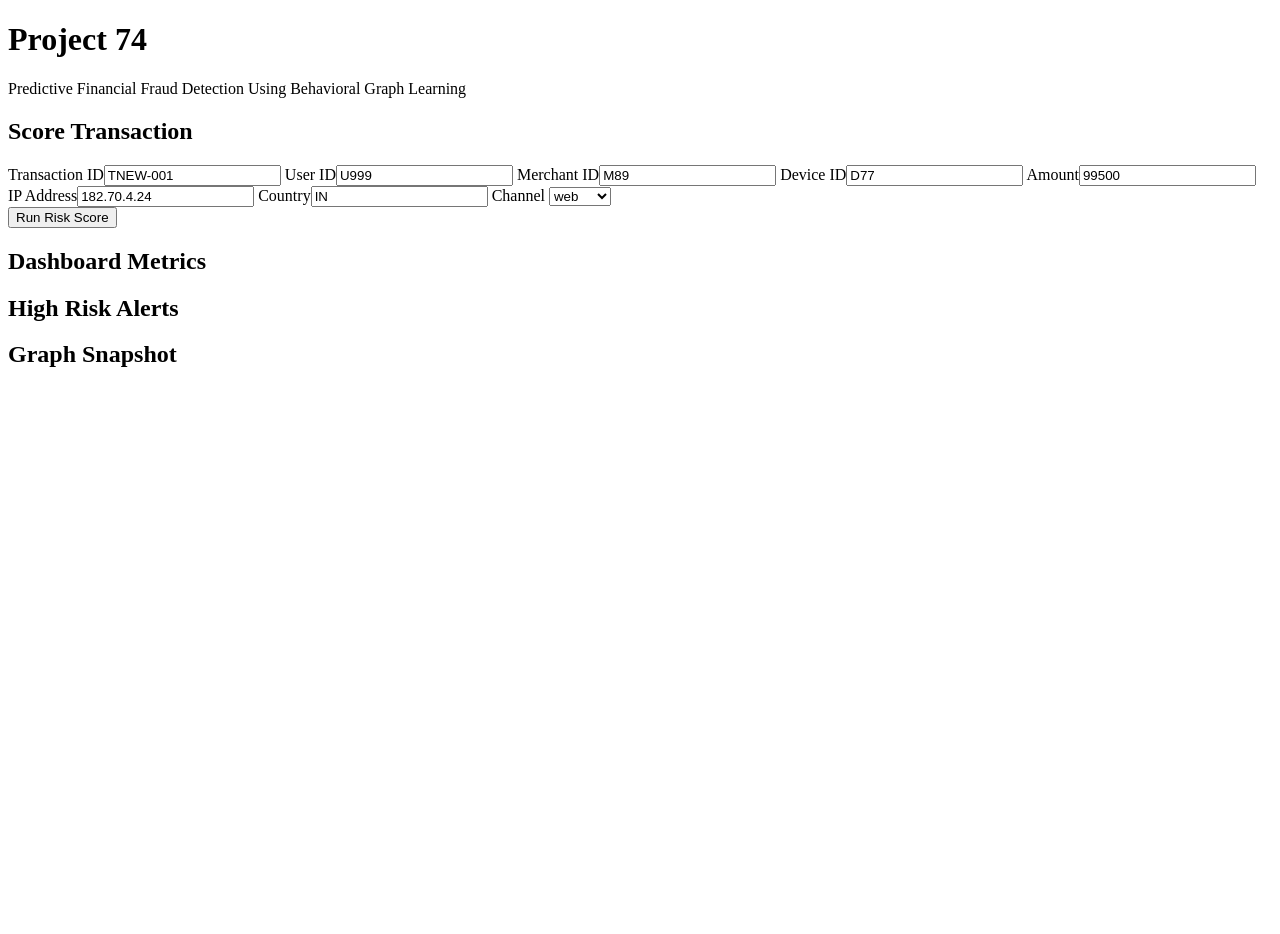
==== frontend/index.html @ 98dca5d9 "feat: complete Project 74 full-stack fraud detection platform Backend: FastAPI app with health, tran" ====
<!doctype html>
<html lang="en">
  <head>
    <meta charset="UTF-8" />
    <meta name="viewport" content="width=device-width, initial-scale=1.0" />
    <title>Project 74 Fraud Detection</title>
    <link rel="stylesheet" href="/static/styles.css" />
  </head>
  <body>
    <header>
      <h1>Project 74</h1>
      <p>Predictive Financial Fraud Detection Using Behavioral Graph Learning</p>
    </header>

    <main>
      <section class="panel">
        <h2>Score Transaction</h2>
        <form id="scoreForm">
          <div class="grid">
            <label>Transaction ID<input name="transaction_id" required value="TNEW-001" /></label>
            <label>User ID<input name="user_id" required value="U999" /></label>
            <label>Merchant ID<input name="merchant_id" required value="M89" /></label>
            <label>Device ID<input name="device_id" required value="D77" /></label>
            <label>Amount<input name="amount" type="number" min="1" step="0.01" required value="99500" /></label>
            <label>IP Address<input name="ip_address" required value="182.70.4.24" /></label>
            <label>Country<input name="country" required value="IN" /></label>
            <label>Channel
              <select name="channel">
                <option value="web">web</option>
                <option value="mobile">mobile</option>
                <option value="pos">pos</option>
                <option value="atm">atm</option>
              </select>
            </label>
          </div>
          <button type="submit">Run Risk Score</button>
        </form>
        <div id="scoreResult" class="result hidden"></div>
      </section>

      <section class="panel">
        <h2>Dashboard Metrics</h2>
        <div id="metrics" class="metrics"></div>
      </section>

      <section class="panel">
        <h2>High Risk Alerts</h2>
        <div id="alerts"></div>
      </section>

      <section class="panel">
        <h2>Graph Snapshot</h2>
        <svg id="graph" viewBox="0 0 900 380"></svg>
      </section>
    </main>

    <script src="/static/app.js"></script>
  </body>
</html>
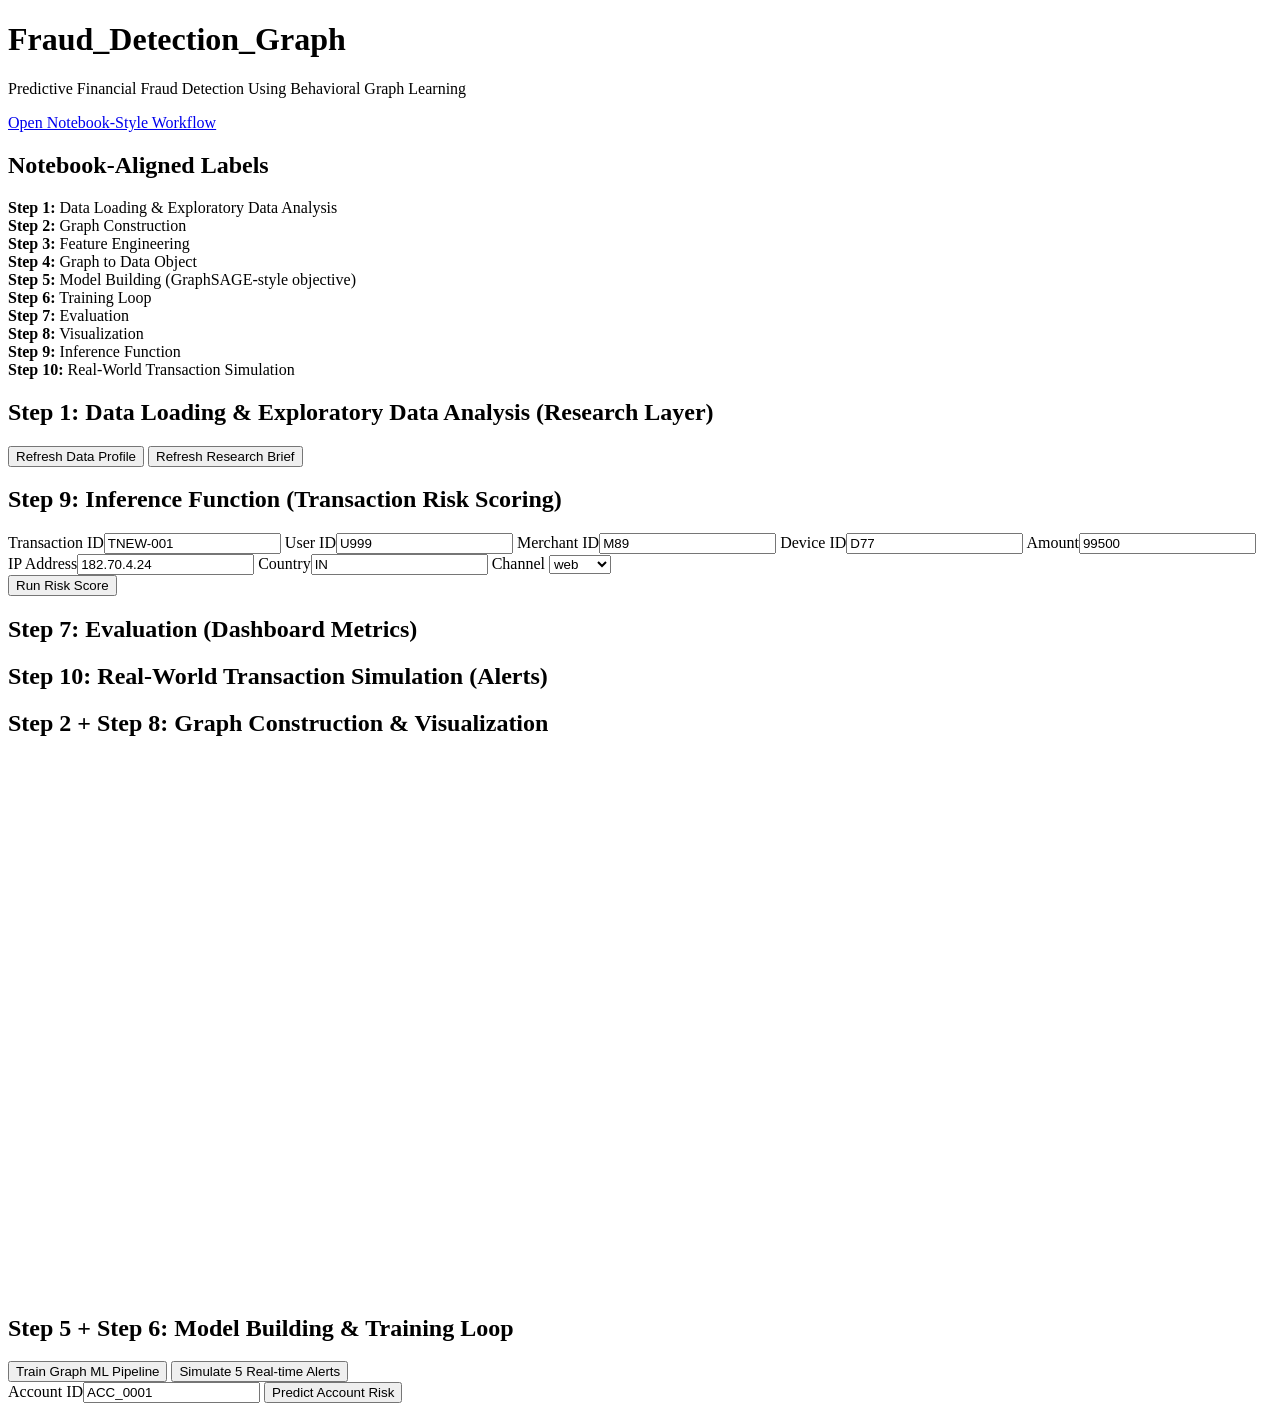
==== commit 2dd6fee1: "feat: major upgrade to Fraud_Detection_Graph full-stack platform Backend: added notebook route, exte" ====
--- a/frontend/index.html
+++ b/frontend/index.html
@@ -3,18 +3,45 @@
   <head>
     <meta charset="UTF-8" />
     <meta name="viewport" content="width=device-width, initial-scale=1.0" />
-    <title>Project 74 Fraud Detection</title>
+    <title>Fraud_Detection_Graph</title>
     <link rel="stylesheet" href="/static/styles.css" />
   </head>
   <body>
     <header>
-      <h1>Project 74</h1>
+      <h1>Fraud_Detection_Graph</h1>
       <p>Predictive Financial Fraud Detection Using Behavioral Graph Learning</p>
+      <p><a class="slides-link" href="/notebook" target="_blank" rel="noopener">Open Notebook-Style Workflow</a></p>
     </header>
 
     <main>
       <section class="panel">
-        <h2>Score Transaction</h2>
+        <h2>Notebook-Aligned Labels</h2>
+        <div class="flow">
+          <div><strong>Step 1:</strong> Data Loading &amp; Exploratory Data Analysis</div>
+          <div><strong>Step 2:</strong> Graph Construction</div>
+          <div><strong>Step 3:</strong> Feature Engineering</div>
+          <div><strong>Step 4:</strong> Graph to Data Object</div>
+          <div><strong>Step 5:</strong> Model Building (GraphSAGE-style objective)</div>
+          <div><strong>Step 6:</strong> Training Loop</div>
+          <div><strong>Step 7:</strong> Evaluation</div>
+          <div><strong>Step 8:</strong> Visualization</div>
+          <div><strong>Step 9:</strong> Inference Function</div>
+          <div><strong>Step 10:</strong> Real-World Transaction Simulation</div>
+        </div>
+      </section>
+
+      <section class="panel">
+        <h2>Step 1: Data Loading & Exploratory Data Analysis (Research Layer)</h2>
+        <div class="inline-actions">
+          <button id="refreshProfileBtn" type="button">Refresh Data Profile</button>
+          <button id="refreshResearchBtn" type="button">Refresh Research Brief</button>
+        </div>
+        <div id="dataProfile" class="diag"></div>
+        <div id="researchBrief" class="diag"></div>
+      </section>
+
+      <section class="panel">
+        <h2>Step 9: Inference Function (Transaction Risk Scoring)</h2>
         <form id="scoreForm">
           <div class="grid">
             <label>Transaction ID<input name="transaction_id" required value="TNEW-001" /></label>
@@ -39,18 +66,34 @@
       </section>
 
       <section class="panel">
-        <h2>Dashboard Metrics</h2>
+        <h2>Step 7: Evaluation (Dashboard Metrics)</h2>
         <div id="metrics" class="metrics"></div>
       </section>
 
       <section class="panel">
-        <h2>High Risk Alerts</h2>
+        <h2>Step 10: Real-World Transaction Simulation (Alerts)</h2>
         <div id="alerts"></div>
       </section>
 
       <section class="panel">
-        <h2>Graph Snapshot</h2>
+        <h2>Step 2 + Step 8: Graph Construction & Visualization</h2>
         <svg id="graph" viewBox="0 0 900 380"></svg>
+      </section>
+
+      <section class="panel">
+        <h2>Step 5 + Step 6: Model Building & Training Loop</h2>
+        <div class="inline-actions">
+          <button id="trainMlBtn" type="button">Train Graph ML Pipeline</button>
+          <button id="simulateMlBtn" type="button">Simulate 5 Real-time Alerts</button>
+        </div>
+        <form id="predictForm" class="predict-form">
+          <label>Account ID<input name="account_id" required value="ACC_0001" /></label>
+          <button type="submit">Predict Account Risk</button>
+        </form>
+        <div id="mlMetrics" class="result hidden"></div>
+        <div id="mlPredict" class="result hidden"></div>
+        <div id="mlSimulation"></div>
+        <div id="mlDiagnostics" class="diag"></div>
       </section>
     </main>
 
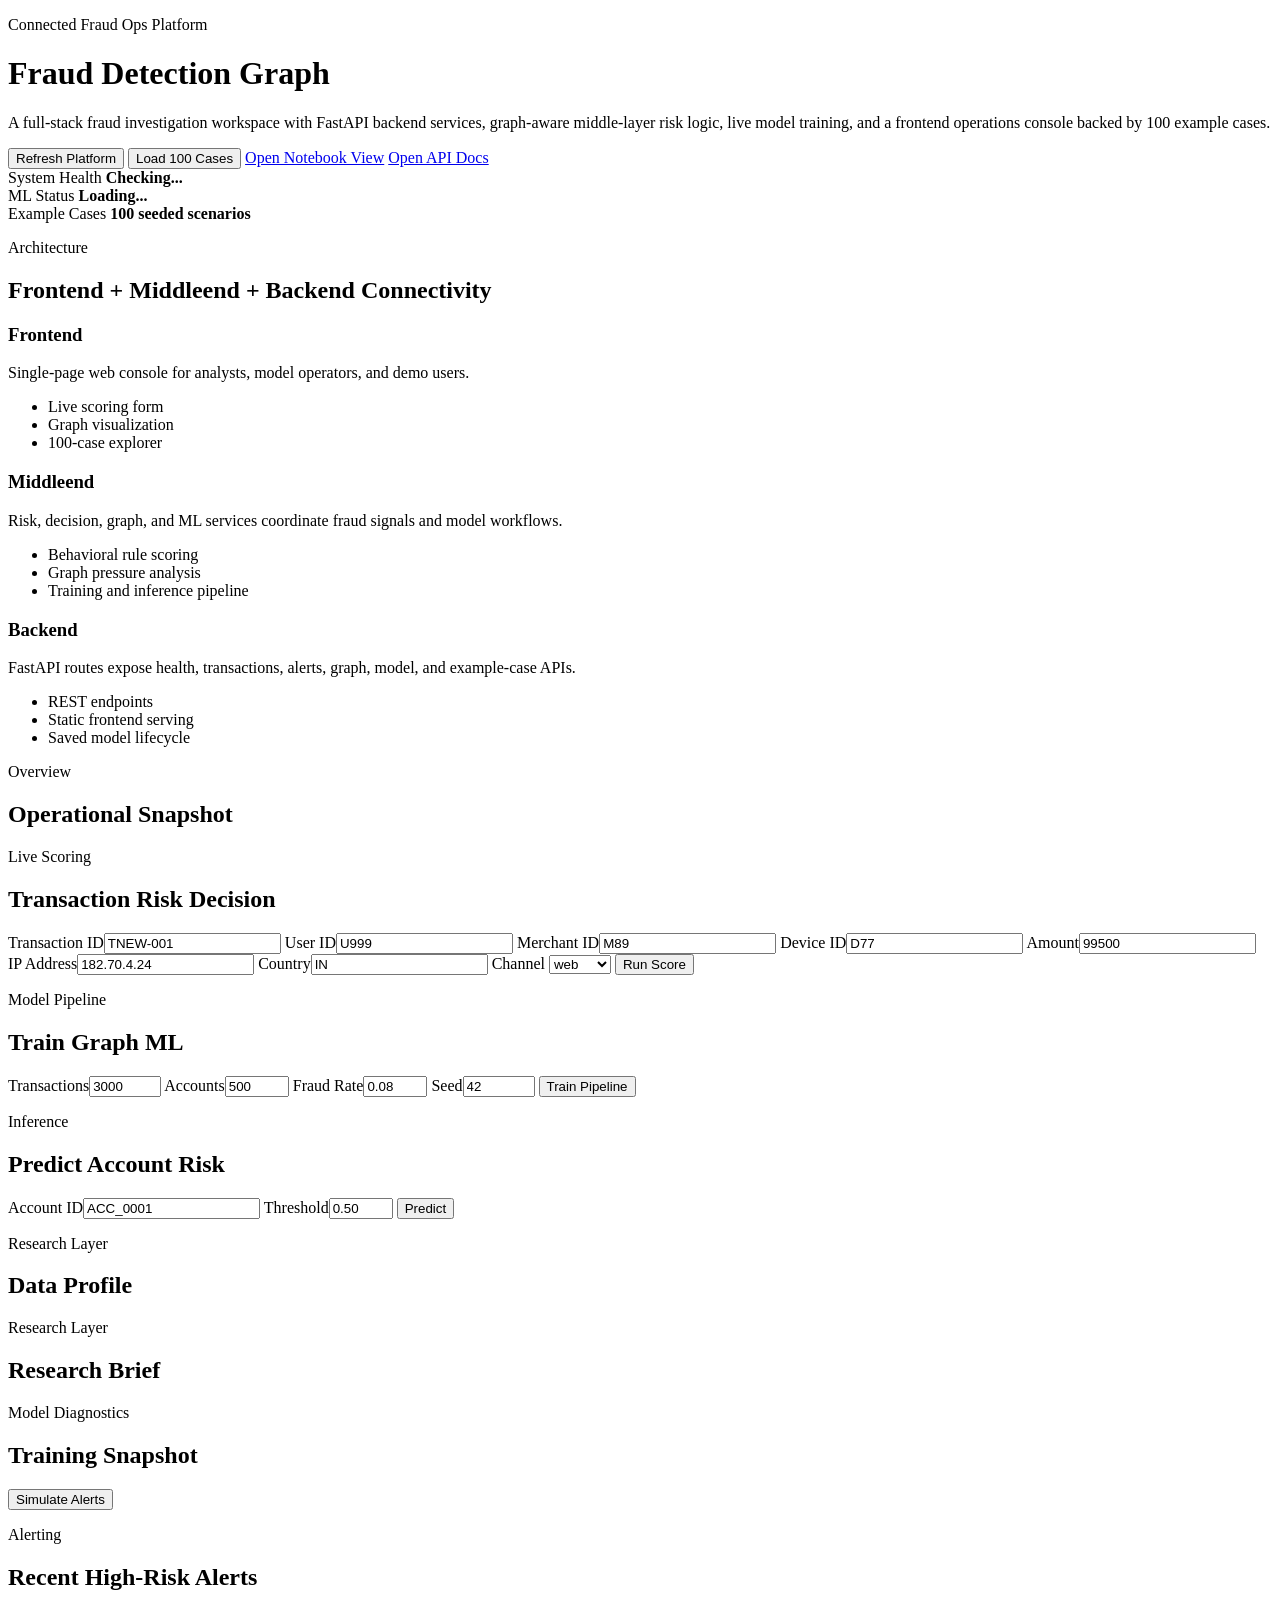
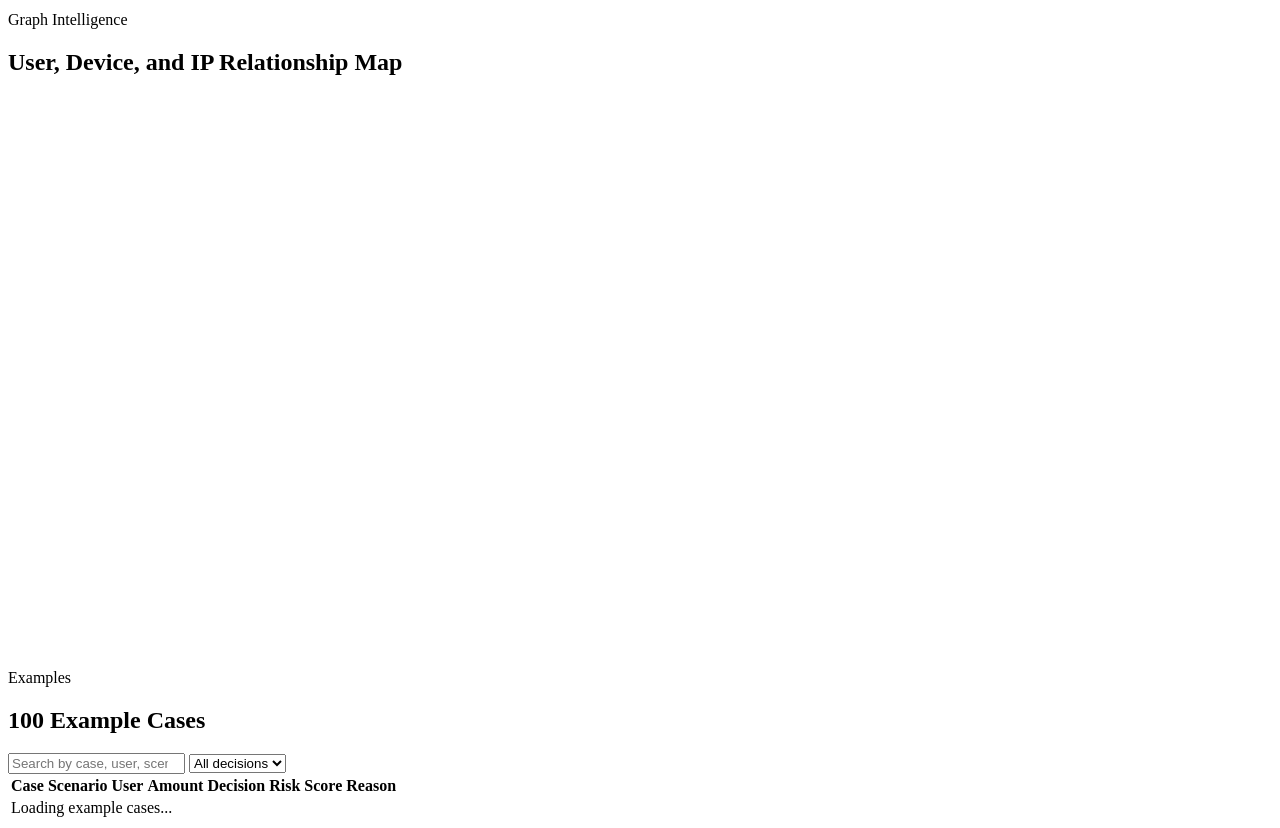
==== commit cc44219e: "Align repo with reference notebook structure and improve full-stack demo" ====
--- a/frontend/index.html
+++ b/frontend/index.html
@@ -3,47 +3,100 @@
   <head>
     <meta charset="UTF-8" />
     <meta name="viewport" content="width=device-width, initial-scale=1.0" />
-    <title>Fraud_Detection_Graph</title>
+    <title>Fraud Detection Graph Platform</title>
     <link rel="stylesheet" href="/static/styles.css" />
   </head>
   <body>
-    <header>
-      <h1>Fraud_Detection_Graph</h1>
-      <p>Predictive Financial Fraud Detection Using Behavioral Graph Learning</p>
-      <p><a class="slides-link" href="/notebook" target="_blank" rel="noopener">Open Notebook-Style Workflow</a></p>
-    </header>
-
-    <main>
-      <section class="panel">
-        <h2>Notebook-Aligned Labels</h2>
-        <div class="flow">
-          <div><strong>Step 1:</strong> Data Loading &amp; Exploratory Data Analysis</div>
-          <div><strong>Step 2:</strong> Graph Construction</div>
-          <div><strong>Step 3:</strong> Feature Engineering</div>
-          <div><strong>Step 4:</strong> Graph to Data Object</div>
-          <div><strong>Step 5:</strong> Model Building (GraphSAGE-style objective)</div>
-          <div><strong>Step 6:</strong> Training Loop</div>
-          <div><strong>Step 7:</strong> Evaluation</div>
-          <div><strong>Step 8:</strong> Visualization</div>
-          <div><strong>Step 9:</strong> Inference Function</div>
-          <div><strong>Step 10:</strong> Real-World Transaction Simulation</div>
+    <div class="page-shell">
+      <header class="hero">
+        <div class="hero-copy">
+          <p class="eyebrow">Connected Fraud Ops Platform</p>
+          <h1>Fraud Detection Graph</h1>
+          <p class="hero-text">
+            A full-stack fraud investigation workspace with FastAPI backend services, graph-aware middle-layer risk
+            logic, live model training, and a frontend operations console backed by 100 example cases.
+          </p>
+          <div class="hero-actions">
+            <button id="refreshAllBtn" type="button">Refresh Platform</button>
+            <button id="loadExamplesBtn" type="button" class="secondary">Load 100 Cases</button>
+            <a class="nav-link" href="/notebook" target="_blank" rel="noopener">Open Notebook View</a>
+            <a class="nav-link" href="/docs" target="_blank" rel="noopener">Open API Docs</a>
+          </div>
         </div>
-      </section>
-
-      <section class="panel">
-        <h2>Step 1: Data Loading & Exploratory Data Analysis (Research Layer)</h2>
-        <div class="inline-actions">
-          <button id="refreshProfileBtn" type="button">Refresh Data Profile</button>
-          <button id="refreshResearchBtn" type="button">Refresh Research Brief</button>
+
+        <div class="hero-panel">
+          <div class="hero-stat">
+            <span>System Health</span>
+            <strong id="healthStatus">Checking...</strong>
+          </div>
+          <div class="hero-stat">
+            <span>ML Status</span>
+            <strong id="mlStatusHero">Loading...</strong>
+          </div>
+          <div class="hero-stat">
+            <span>Example Cases</span>
+            <strong id="caseCountHero">100 seeded scenarios</strong>
+          </div>
         </div>
-        <div id="dataProfile" class="diag"></div>
-        <div id="researchBrief" class="diag"></div>
-      </section>
-
-      <section class="panel">
-        <h2>Step 9: Inference Function (Transaction Risk Scoring)</h2>
-        <form id="scoreForm">
-          <div class="grid">
+      </header>
+
+      <main class="layout">
+        <section class="panel panel-span-12">
+          <div class="section-head">
+            <div>
+              <p class="section-kicker">Architecture</p>
+              <h2>Frontend + Middleend + Backend Connectivity</h2>
+            </div>
+          </div>
+          <div class="architecture-grid">
+            <article class="stack-card">
+              <h3>Frontend</h3>
+              <p>Single-page web console for analysts, model operators, and demo users.</p>
+              <ul class="plain-list">
+                <li>Live scoring form</li>
+                <li>Graph visualization</li>
+                <li>100-case explorer</li>
+              </ul>
+            </article>
+            <article class="stack-card">
+              <h3>Middleend</h3>
+              <p>Risk, decision, graph, and ML services coordinate fraud signals and model workflows.</p>
+              <ul class="plain-list">
+                <li>Behavioral rule scoring</li>
+                <li>Graph pressure analysis</li>
+                <li>Training and inference pipeline</li>
+              </ul>
+            </article>
+            <article class="stack-card">
+              <h3>Backend</h3>
+              <p>FastAPI routes expose health, transactions, alerts, graph, model, and example-case APIs.</p>
+              <ul class="plain-list">
+                <li>REST endpoints</li>
+                <li>Static frontend serving</li>
+                <li>Saved model lifecycle</li>
+              </ul>
+            </article>
+          </div>
+        </section>
+
+        <section class="panel panel-span-12">
+          <div class="section-head">
+            <div>
+              <p class="section-kicker">Overview</p>
+              <h2>Operational Snapshot</h2>
+            </div>
+          </div>
+          <div id="overviewCards" class="overview-grid"></div>
+        </section>
+
+        <section class="panel panel-span-5">
+          <div class="section-head">
+            <div>
+              <p class="section-kicker">Live Scoring</p>
+              <h2>Transaction Risk Decision</h2>
+            </div>
+          </div>
+          <form id="scoreForm" class="form-grid">
             <label>Transaction ID<input name="transaction_id" required value="TNEW-001" /></label>
             <label>User ID<input name="user_id" required value="U999" /></label>
             <label>Merchant ID<input name="merchant_id" required value="M89" /></label>
@@ -59,43 +112,134 @@
                 <option value="atm">atm</option>
               </select>
             </label>
-          </div>
-          <button type="submit">Run Risk Score</button>
-        </form>
-        <div id="scoreResult" class="result hidden"></div>
-      </section>
-
-      <section class="panel">
-        <h2>Step 7: Evaluation (Dashboard Metrics)</h2>
-        <div id="metrics" class="metrics"></div>
-      </section>
-
-      <section class="panel">
-        <h2>Step 10: Real-World Transaction Simulation (Alerts)</h2>
-        <div id="alerts"></div>
-      </section>
-
-      <section class="panel">
-        <h2>Step 2 + Step 8: Graph Construction & Visualization</h2>
-        <svg id="graph" viewBox="0 0 900 380"></svg>
-      </section>
-
-      <section class="panel">
-        <h2>Step 5 + Step 6: Model Building & Training Loop</h2>
-        <div class="inline-actions">
-          <button id="trainMlBtn" type="button">Train Graph ML Pipeline</button>
-          <button id="simulateMlBtn" type="button">Simulate 5 Real-time Alerts</button>
-        </div>
-        <form id="predictForm" class="predict-form">
-          <label>Account ID<input name="account_id" required value="ACC_0001" /></label>
-          <button type="submit">Predict Account Risk</button>
-        </form>
-        <div id="mlMetrics" class="result hidden"></div>
-        <div id="mlPredict" class="result hidden"></div>
-        <div id="mlSimulation"></div>
-        <div id="mlDiagnostics" class="diag"></div>
-      </section>
-    </main>
+            <button type="submit">Run Score</button>
+          </form>
+          <div id="scoreResult" class="result hidden"></div>
+        </section>
+
+        <section class="panel panel-span-4">
+          <div class="section-head">
+            <div>
+              <p class="section-kicker">Model Pipeline</p>
+              <h2>Train Graph ML</h2>
+            </div>
+          </div>
+          <form id="trainForm" class="form-grid compact-form">
+            <label>Transactions<input name="n_transactions" type="number" min="500" max="20000" value="3000" /></label>
+            <label>Accounts<input name="n_accounts" type="number" min="100" max="5000" value="500" /></label>
+            <label>Fraud Rate<input name="fraud_rate" type="number" min="0.01" max="0.5" step="0.01" value="0.08" /></label>
+            <label>Seed<input name="random_seed" type="number" min="1" max="99999" value="42" /></label>
+            <button id="trainMlBtn" type="submit">Train Pipeline</button>
+          </form>
+          <div id="mlMetrics" class="result hidden"></div>
+        </section>
+
+        <section class="panel panel-span-3">
+          <div class="section-head">
+            <div>
+              <p class="section-kicker">Inference</p>
+              <h2>Predict Account Risk</h2>
+            </div>
+          </div>
+          <form id="predictForm" class="form-grid compact-form">
+            <label>Account ID<input name="account_id" required value="ACC_0001" /></label>
+            <label>Threshold<input name="threshold" type="number" min="0.05" max="0.95" step="0.01" value="0.50" /></label>
+            <button type="submit">Predict</button>
+          </form>
+          <div id="mlPredict" class="result hidden"></div>
+        </section>
+
+        <section class="panel panel-span-4">
+          <div class="section-head">
+            <div>
+              <p class="section-kicker">Research Layer</p>
+              <h2>Data Profile</h2>
+            </div>
+          </div>
+          <div id="dataProfile" class="diag"></div>
+        </section>
+
+        <section class="panel panel-span-4">
+          <div class="section-head">
+            <div>
+              <p class="section-kicker">Research Layer</p>
+              <h2>Research Brief</h2>
+            </div>
+          </div>
+          <div id="researchBrief" class="diag"></div>
+        </section>
+
+        <section class="panel panel-span-4">
+          <div class="section-head">
+            <div>
+              <p class="section-kicker">Model Diagnostics</p>
+              <h2>Training Snapshot</h2>
+            </div>
+            <button id="simulateMlBtn" type="button" class="secondary">Simulate Alerts</button>
+          </div>
+          <div id="mlDiagnostics" class="diag"></div>
+          <div id="mlSimulation" class="alert-list"></div>
+        </section>
+
+        <section class="panel panel-span-5">
+          <div class="section-head">
+            <div>
+              <p class="section-kicker">Alerting</p>
+              <h2>Recent High-Risk Alerts</h2>
+            </div>
+          </div>
+          <div id="alerts" class="alert-list"></div>
+        </section>
+
+        <section class="panel panel-span-7">
+          <div class="section-head">
+            <div>
+              <p class="section-kicker">Graph Intelligence</p>
+              <h2>User, Device, and IP Relationship Map</h2>
+            </div>
+          </div>
+          <svg id="graph" viewBox="0 0 960 420"></svg>
+        </section>
+
+        <section class="panel panel-span-12">
+          <div class="section-head">
+            <div>
+              <p class="section-kicker">Examples</p>
+              <h2>100 Example Cases</h2>
+            </div>
+            <div class="toolbar">
+              <input id="caseSearch" type="search" placeholder="Search by case, user, scenario" />
+              <select id="caseDecisionFilter">
+                <option value="all">All decisions</option>
+                <option value="block">Block</option>
+                <option value="review">Review</option>
+                <option value="allow">Allow</option>
+              </select>
+            </div>
+          </div>
+
+          <div id="caseSummary" class="mini-stats"></div>
+          <div class="table-wrap">
+            <table class="case-table">
+              <thead>
+                <tr>
+                  <th>Case</th>
+                  <th>Scenario</th>
+                  <th>User</th>
+                  <th>Amount</th>
+                  <th>Decision</th>
+                  <th>Risk Score</th>
+                  <th>Reason</th>
+                </tr>
+              </thead>
+              <tbody id="caseTableBody">
+                <tr><td colspan="7">Loading example cases...</td></tr>
+              </tbody>
+            </table>
+          </div>
+        </section>
+      </main>
+    </div>
 
     <script src="/static/app.js"></script>
   </body>
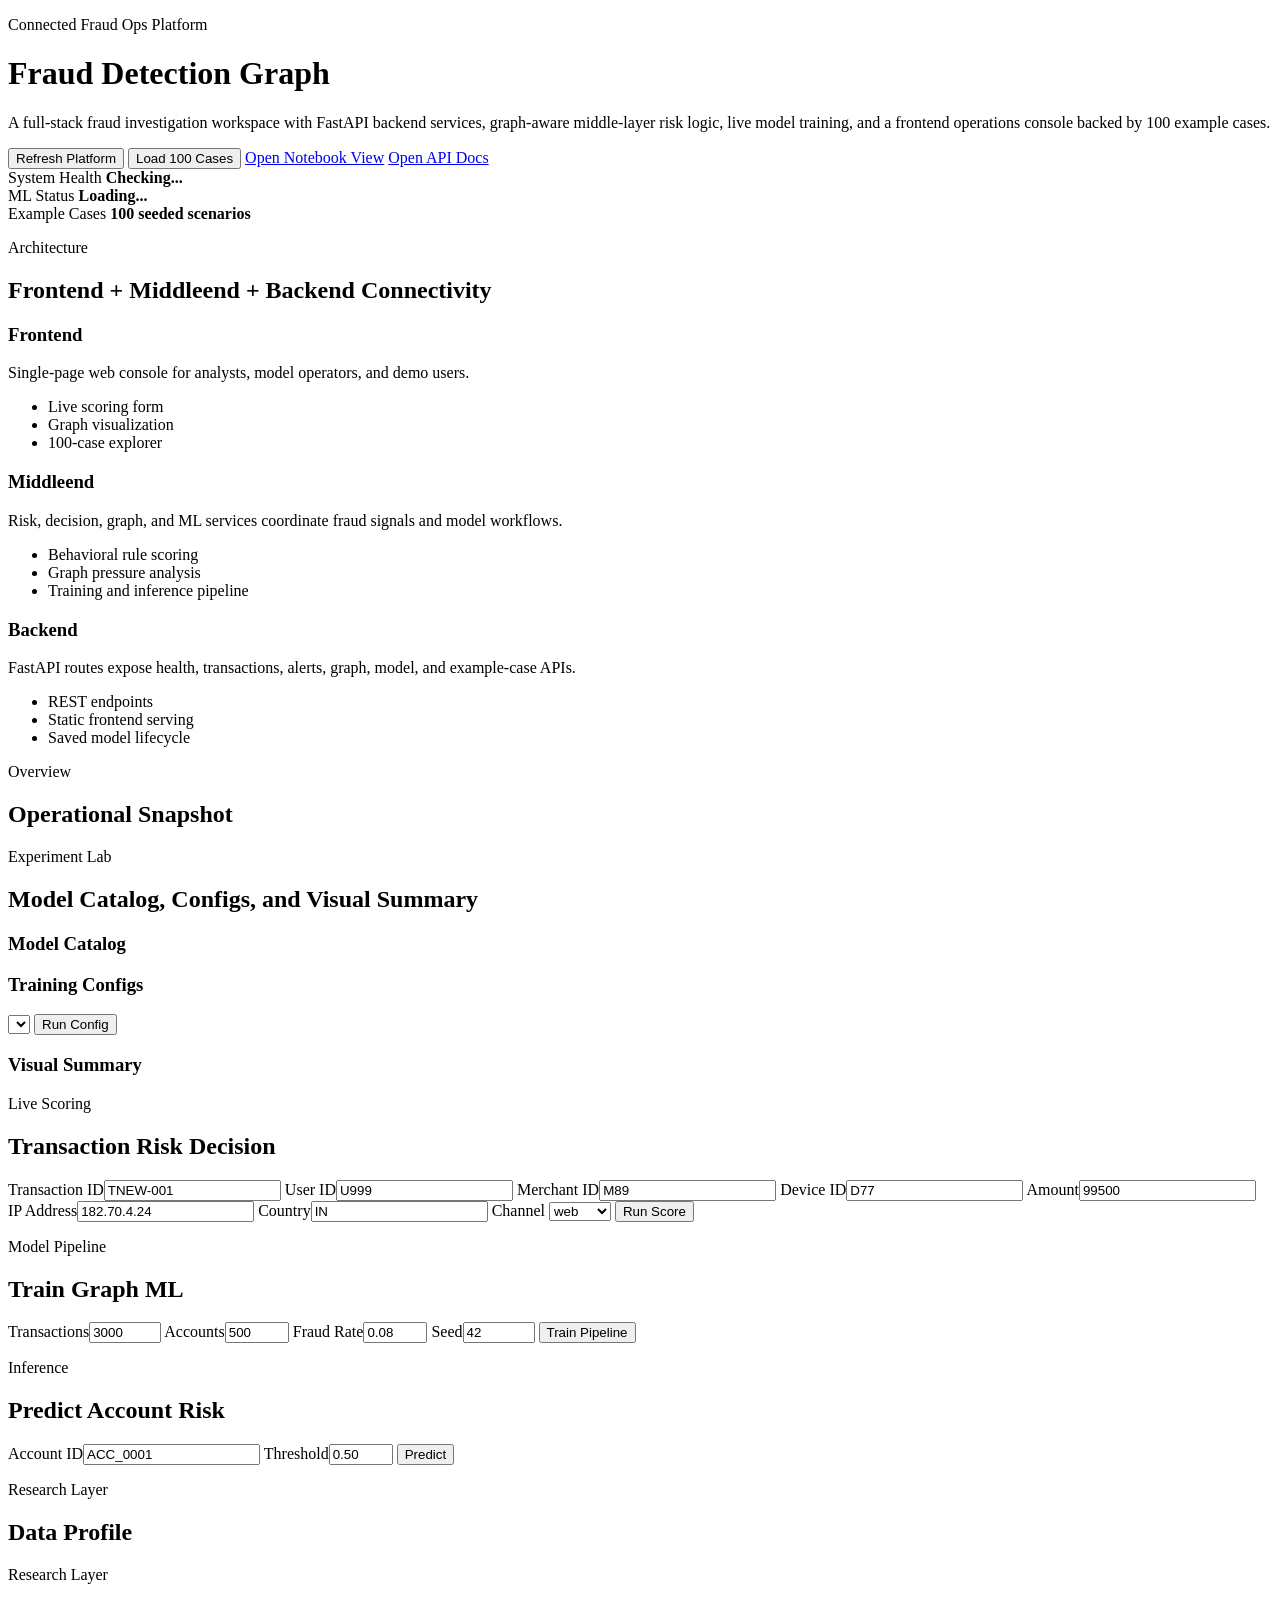
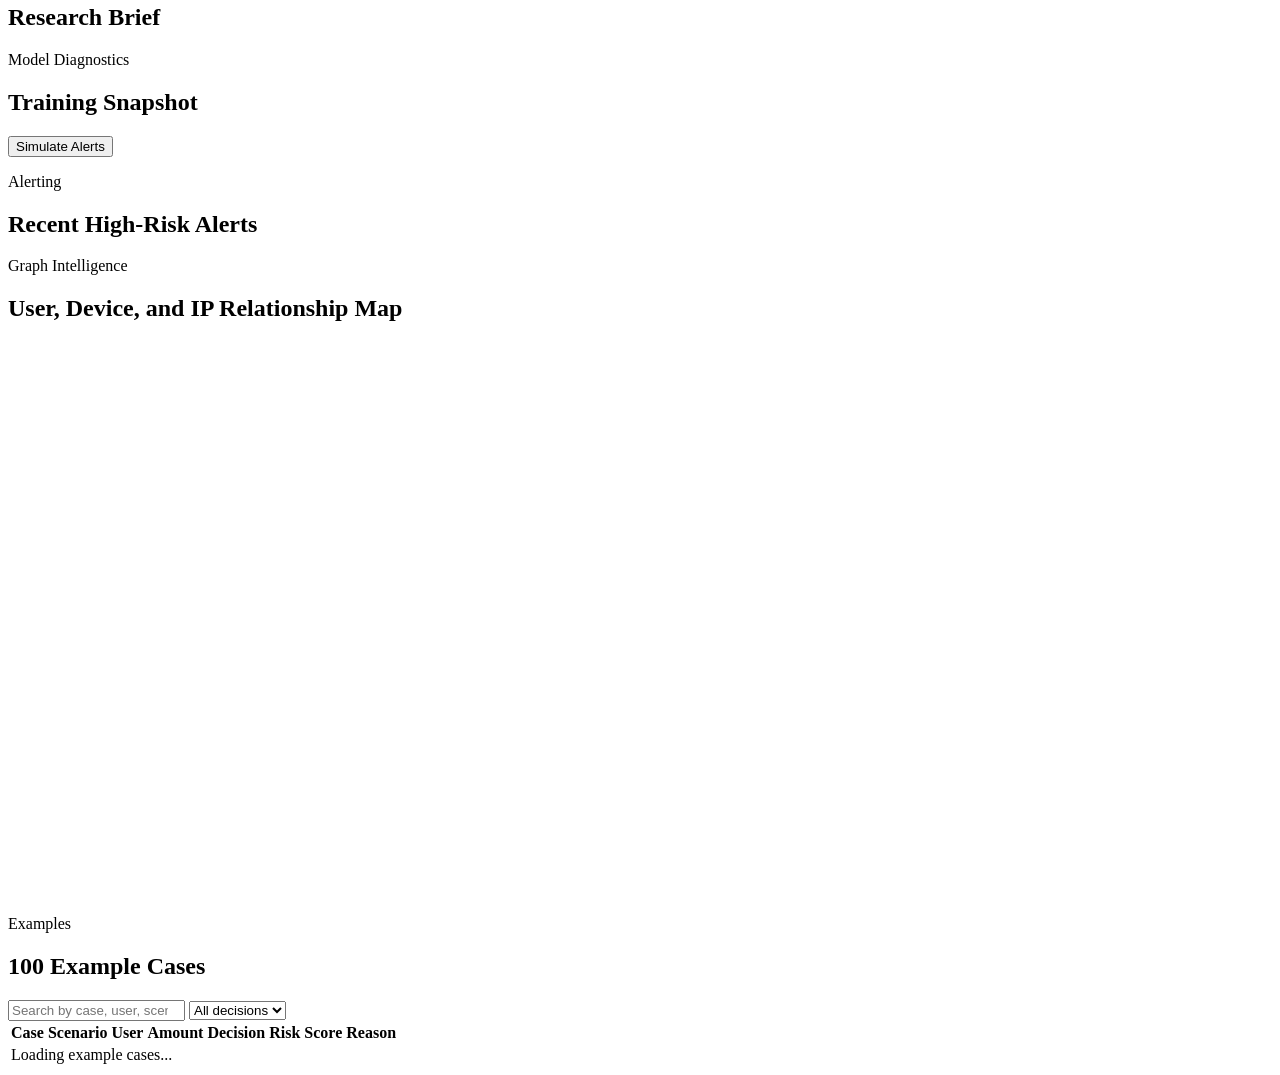
==== commit 00ba51b3: "Add experiment lab APIs and visual summaries" ====
--- a/frontend/index.html
+++ b/frontend/index.html
@@ -89,6 +89,33 @@
           <div id="overviewCards" class="overview-grid"></div>
         </section>
 
+        <section class="panel panel-span-12">
+          <div class="section-head">
+            <div>
+              <p class="section-kicker">Experiment Lab</p>
+              <h2>Model Catalog, Configs, and Visual Summary</h2>
+            </div>
+          </div>
+          <div class="architecture-grid">
+            <article class="stack-card">
+              <h3>Model Catalog</h3>
+              <div id="modelCatalog" class="diag"></div>
+            </article>
+            <article class="stack-card">
+              <h3>Training Configs</h3>
+              <div class="toolbar">
+                <select id="configPicker"></select>
+                <button id="runConfigBtn" type="button">Run Config</button>
+              </div>
+              <div id="configStatus" class="result hidden"></div>
+            </article>
+            <article class="stack-card">
+              <h3>Visual Summary</h3>
+              <div id="visualSummary" class="chart-grid"></div>
+            </article>
+          </div>
+        </section>
+
         <section class="panel panel-span-5">
           <div class="section-head">
             <div>
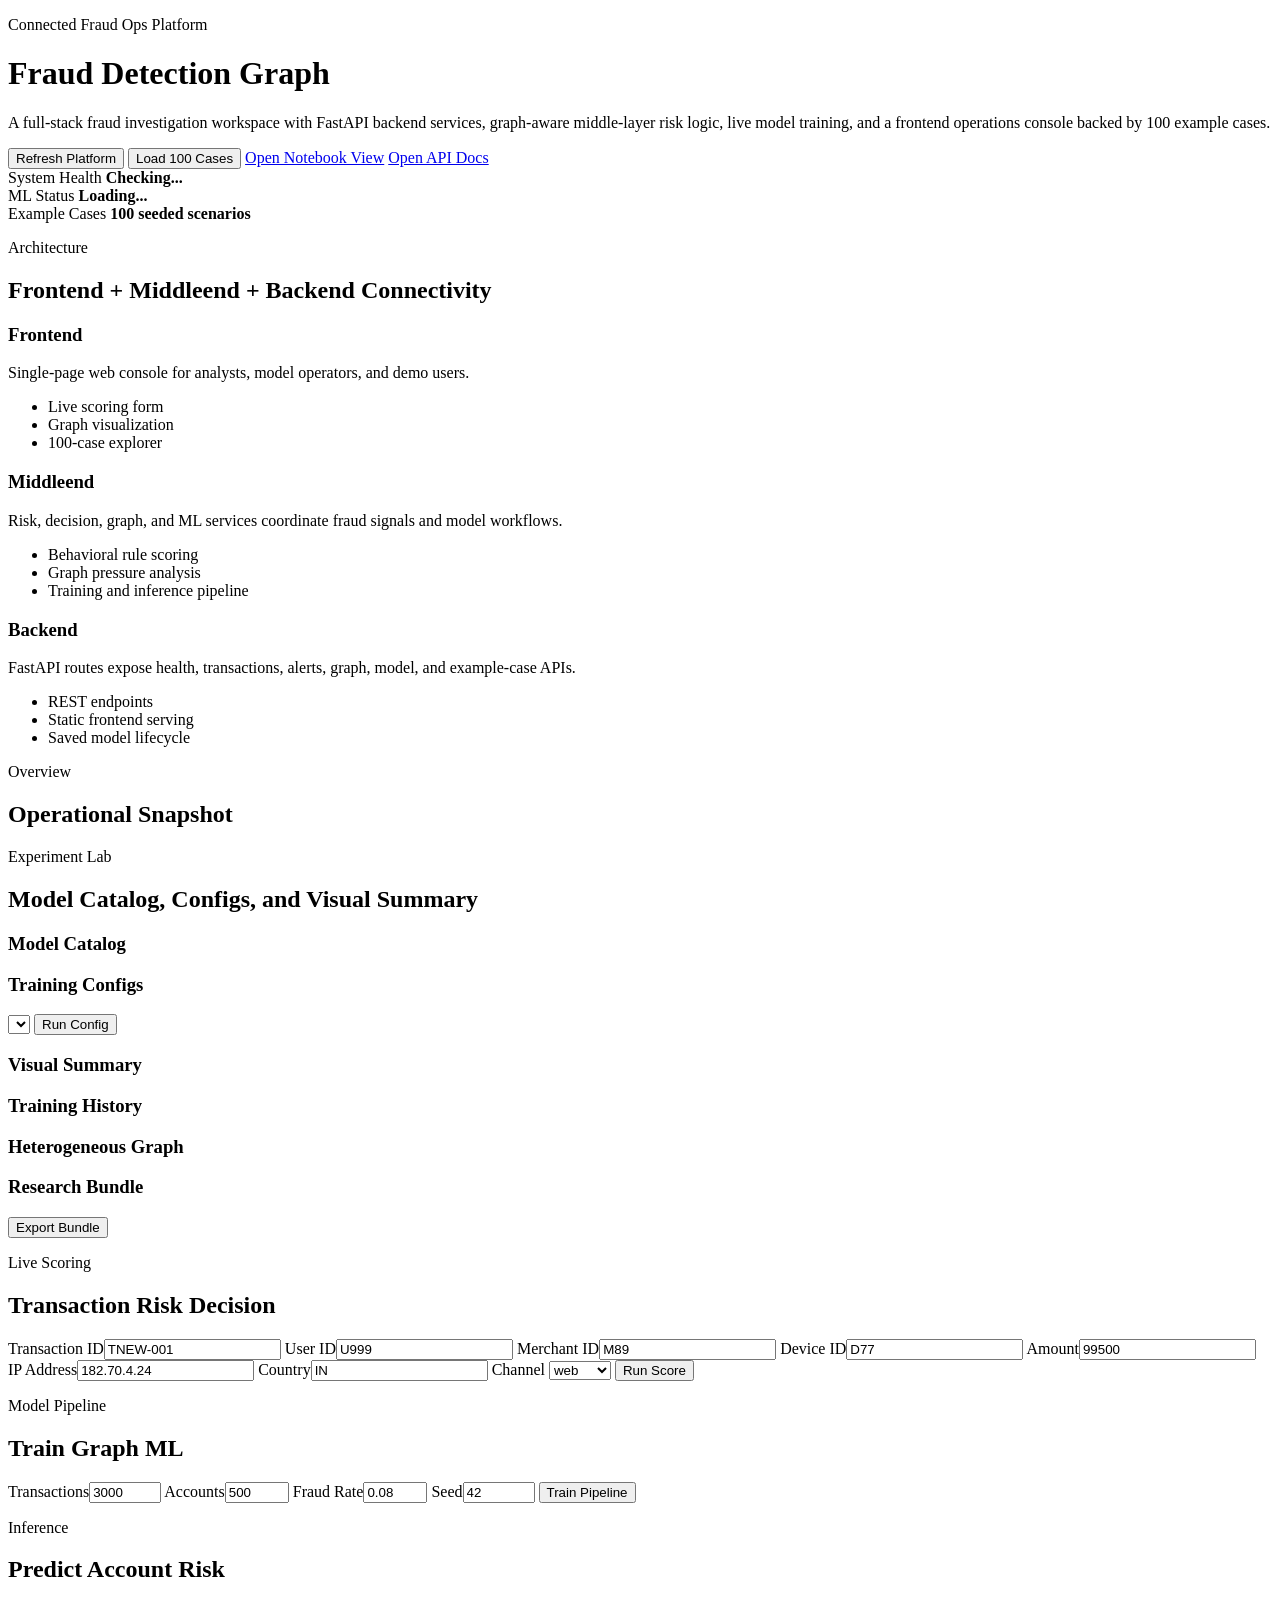
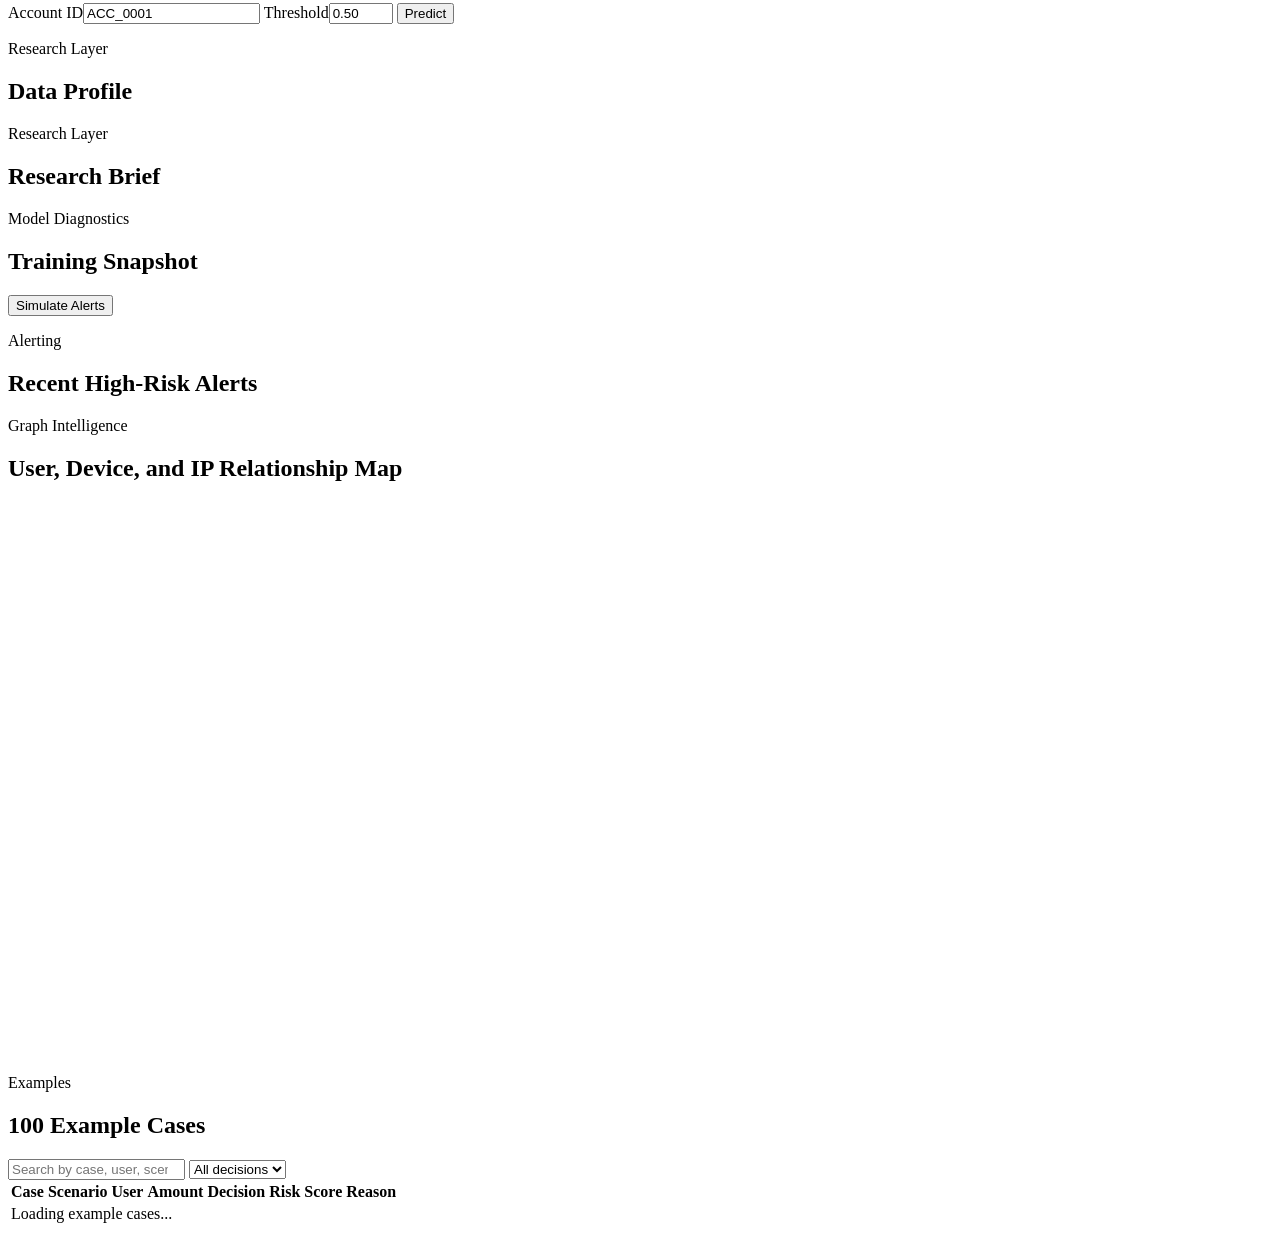
==== commit 74def3c4: "Add training history and heterograph export workflow" ====
--- a/frontend/index.html
+++ b/frontend/index.html
@@ -114,6 +114,23 @@
               <div id="visualSummary" class="chart-grid"></div>
             </article>
           </div>
+          <div class="architecture-grid" style="margin-top:14px;">
+            <article class="stack-card">
+              <h3>Training History</h3>
+              <div id="trainingHistory" class="chart-grid"></div>
+            </article>
+            <article class="stack-card">
+              <h3>Heterogeneous Graph</h3>
+              <div id="heteroGraphSummary" class="diag"></div>
+            </article>
+            <article class="stack-card">
+              <h3>Research Bundle</h3>
+              <div class="toolbar">
+                <button id="exportBundleBtn" type="button">Export Bundle</button>
+              </div>
+              <div id="bundleStatus" class="result hidden"></div>
+            </article>
+          </div>
         </section>
 
         <section class="panel panel-span-5">
